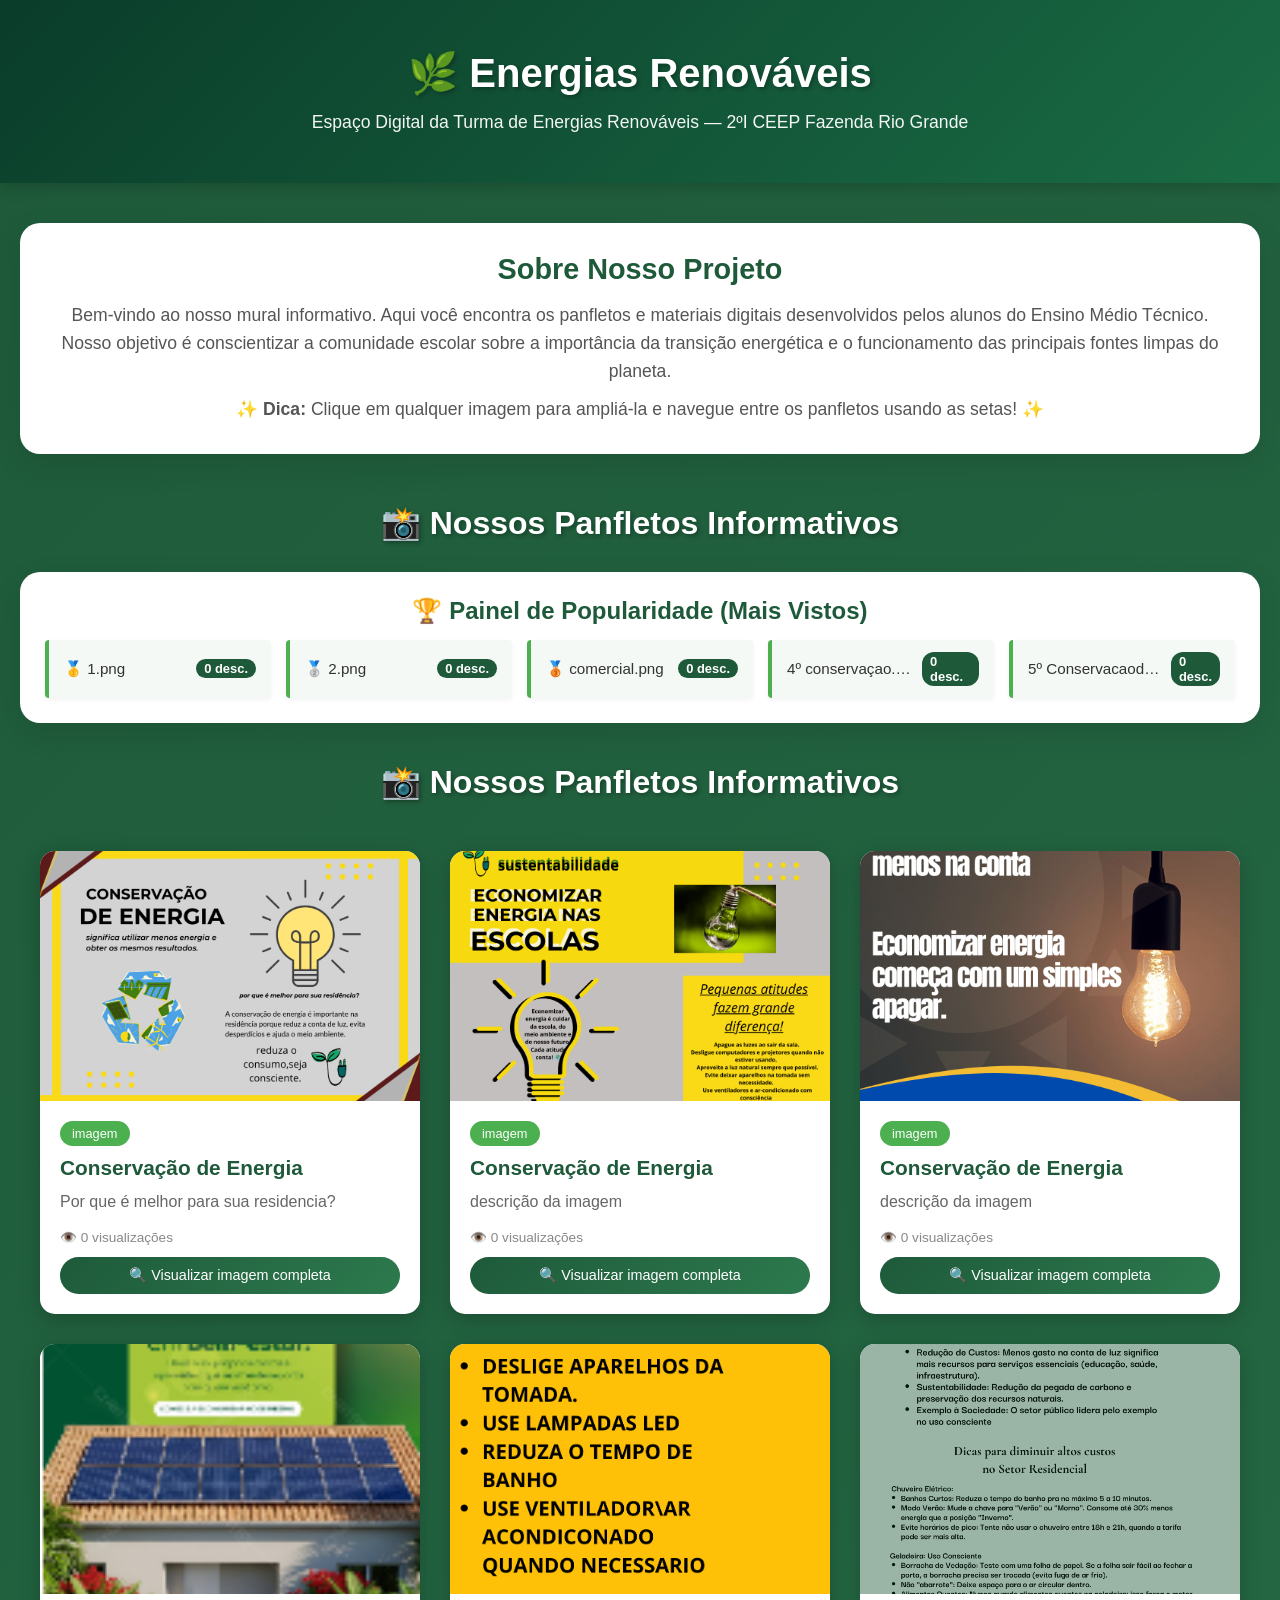
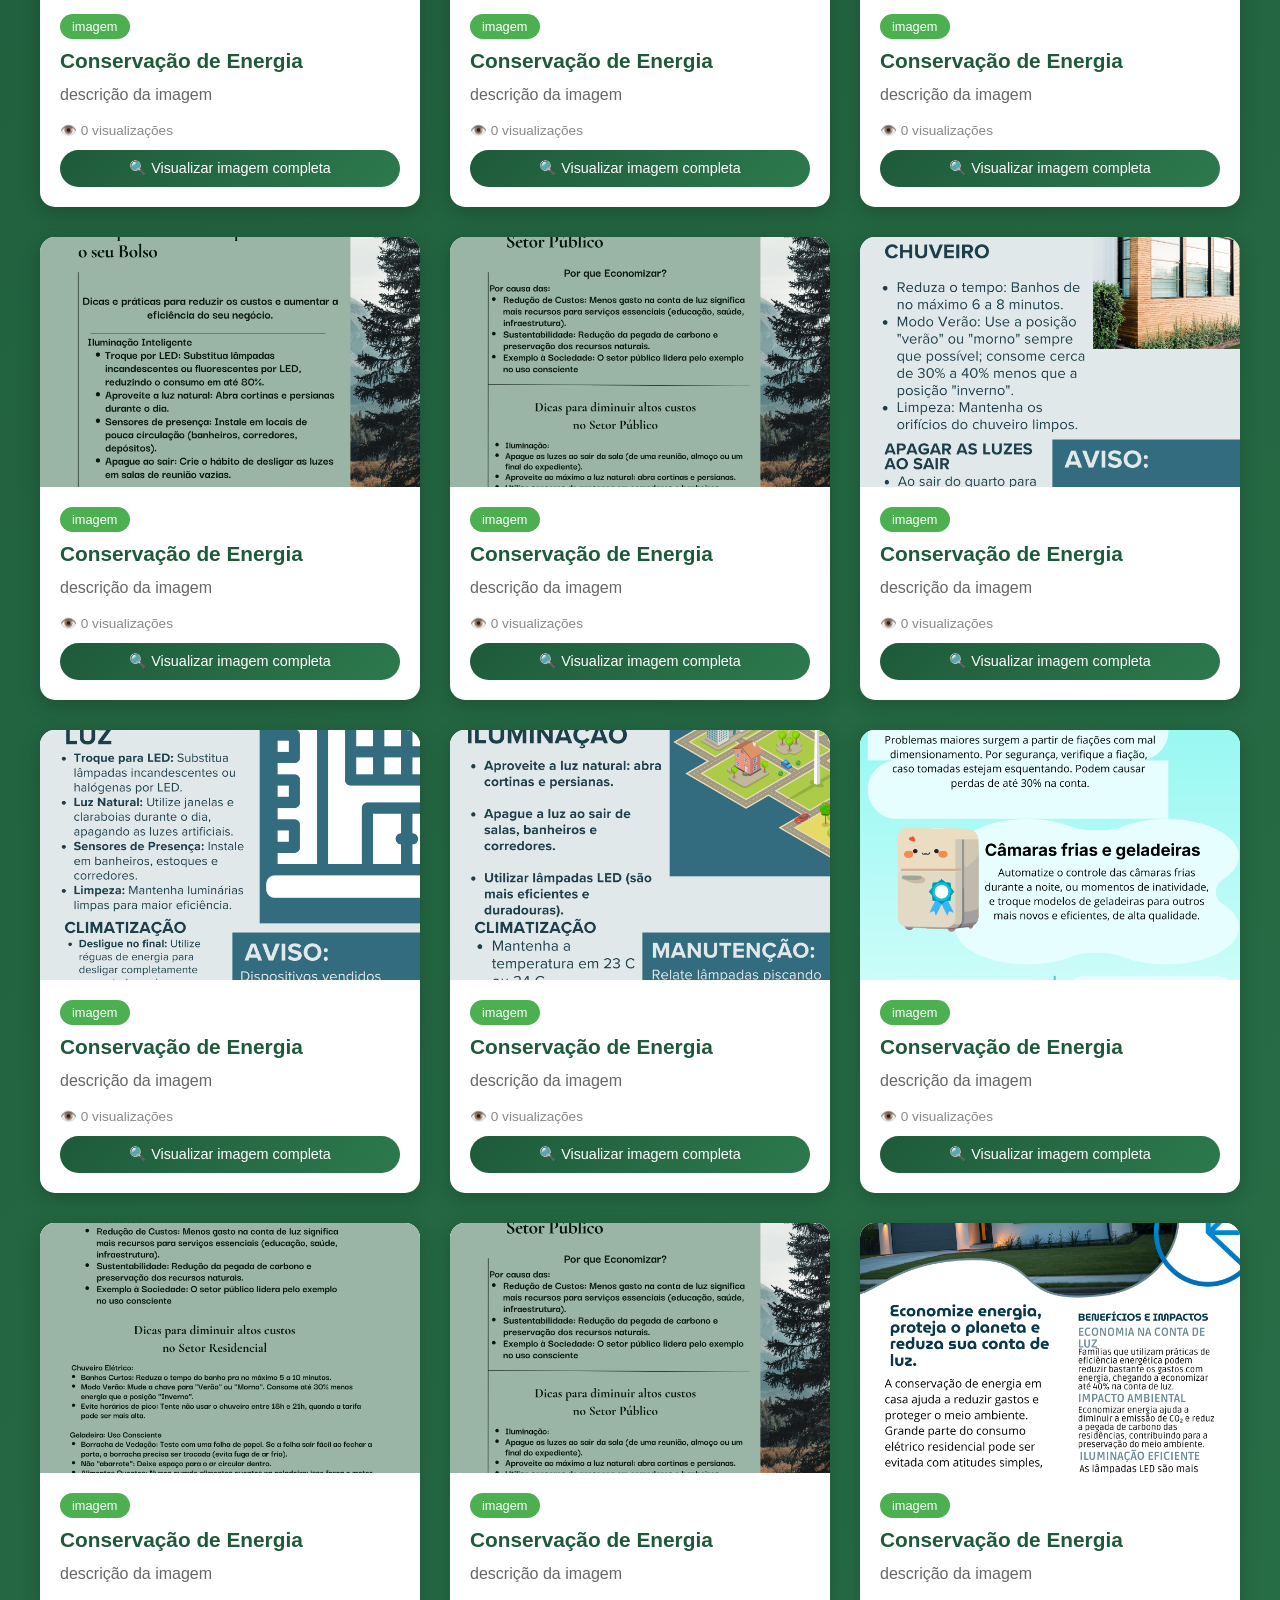
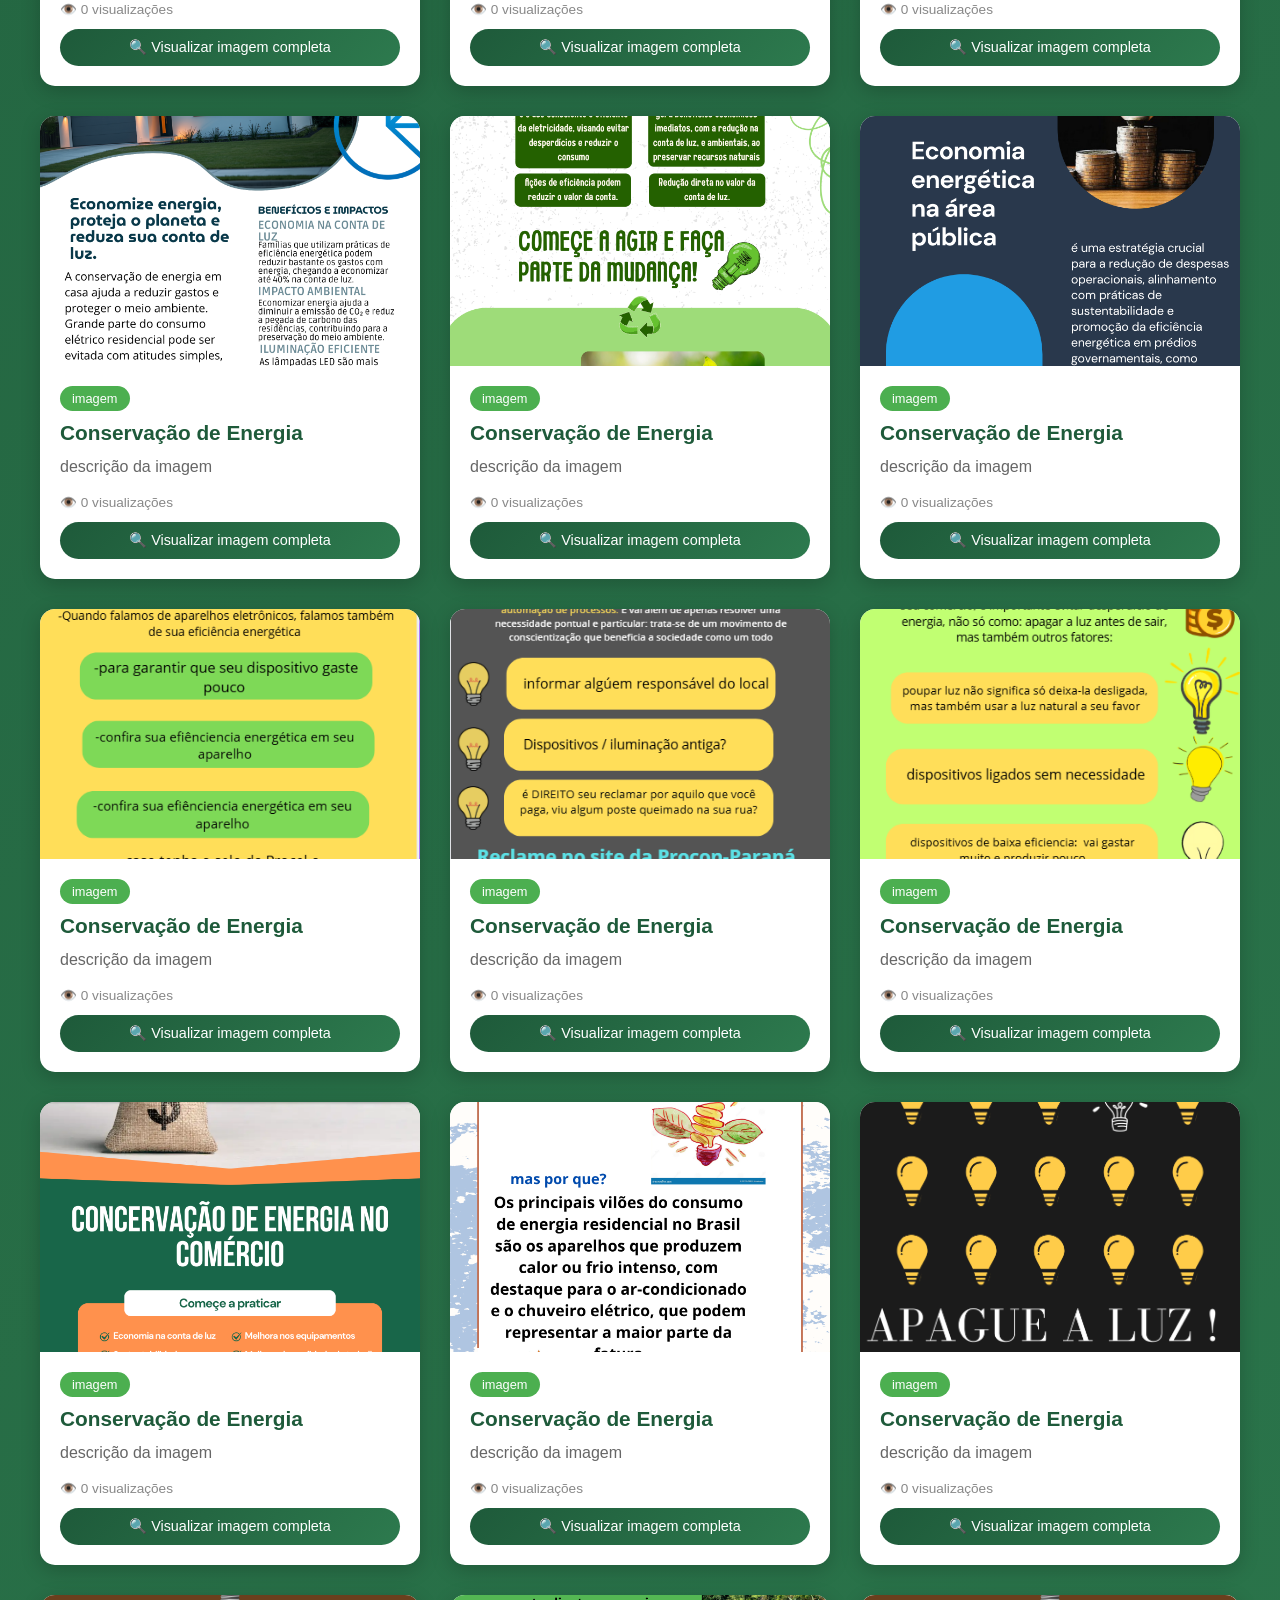
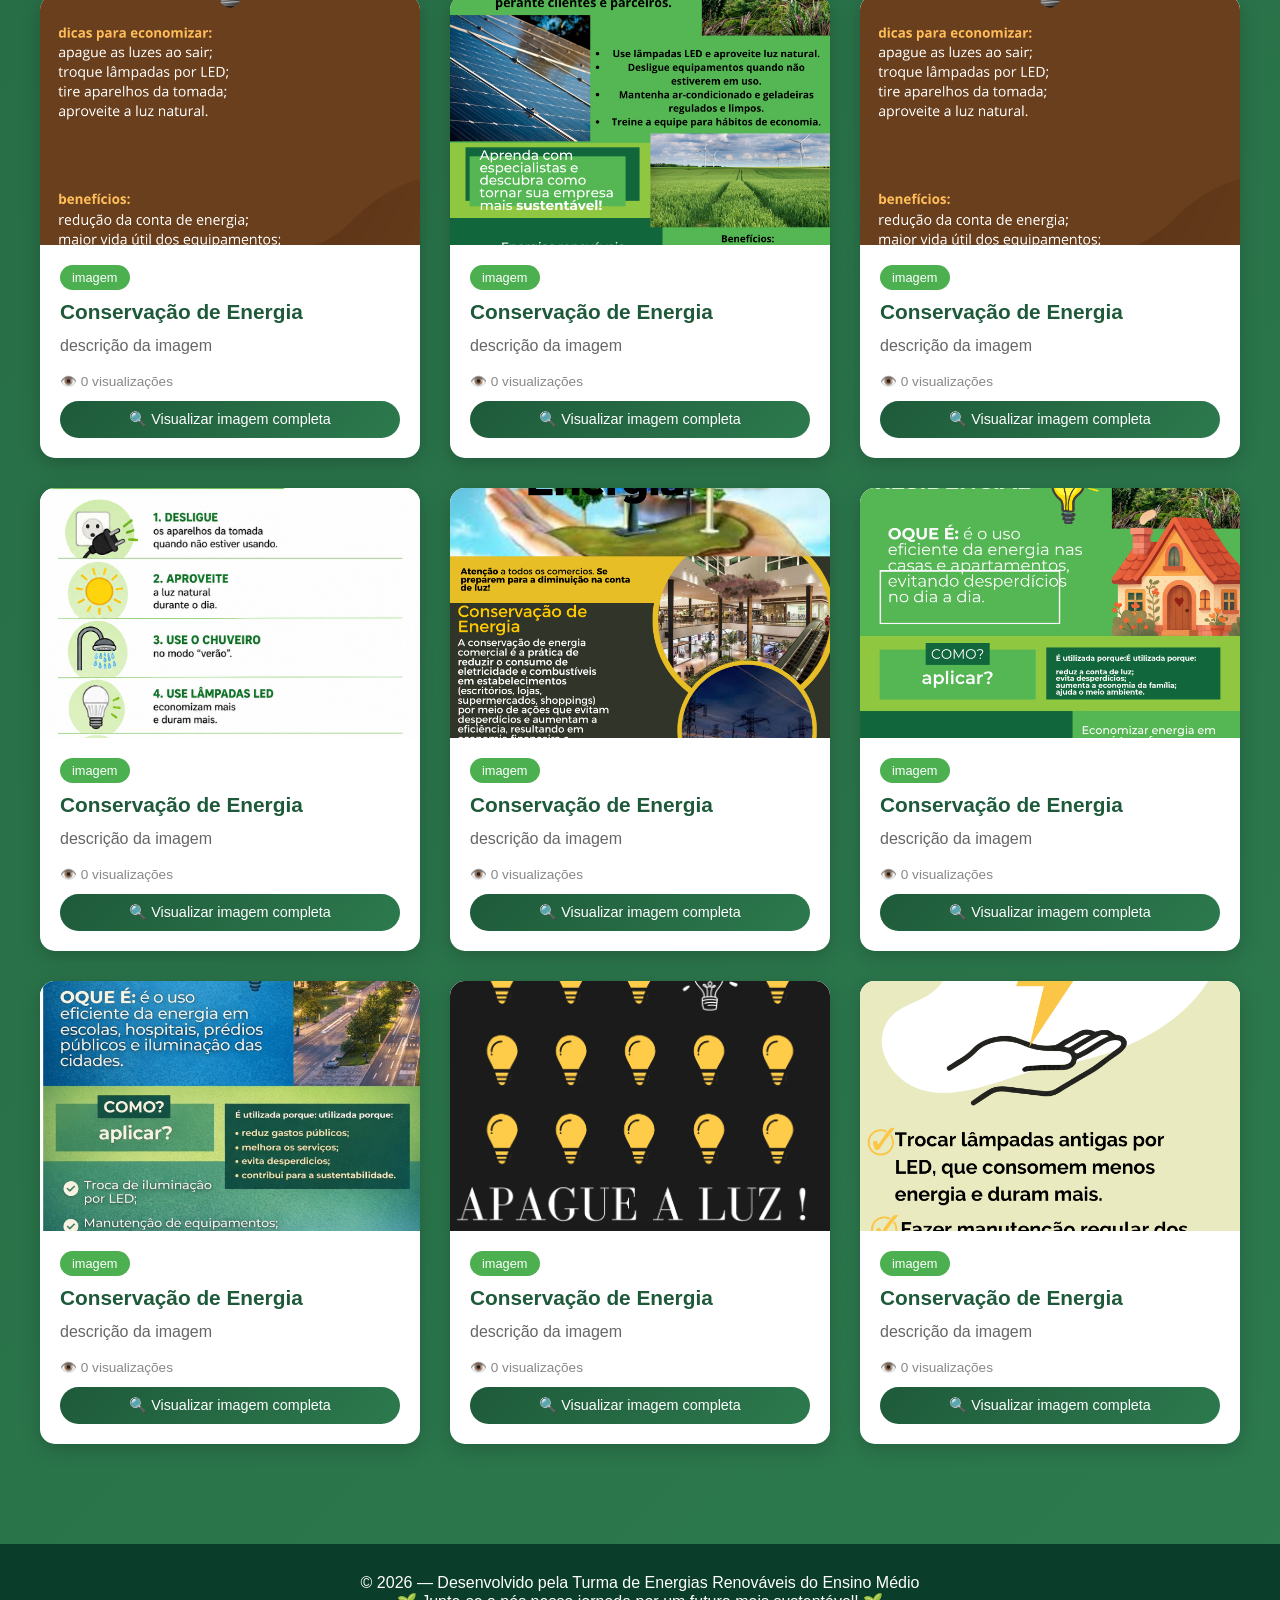
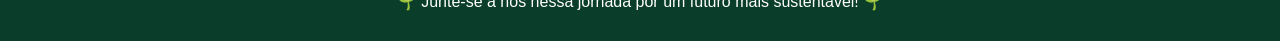
==== index.html @ 36c19fb2 "Update and rename site-gemini.html to index.html" ====
<!DOCTYPE html>
<html lang="pt-BR">
<head>
    <meta charset="UTF-8">
    <meta name="viewport" content="width=device-width, initial-scale=1.0">
    <title>Energias Renováveis - Galeria Interativa</title>
    <link rel="stylesheet" href="estilo.css">
</head>
<body>

    <!-- Cabeçalho do Site -->
    <header>
        <h1>🌿 Energias Renováveis</h1>
        <p>Espaço Digital da Turma de Energias Renováveis — 2ºI CEEP Fazenda Rio Grande</p>
    </header>

    <!-- Conteúdo Principal -->
    <main>
        
        <!-- Apresentação da Turma -->
        <section class="intro">
            <h2>Sobre Nosso Projeto</h2>
            <p>Bem-vindo ao nosso mural informativo. Aqui você encontra os panfletos e materiais digitais desenvolvidos pelos alunos do Ensino Médio Técnico. Nosso objetivo é conscientizar a comunidade escolar sobre a importância da transição energética e o funcionamento das principais fontes limpas do planeta.</p>
            <p style="margin-top: 10px;">✨ <strong>Dica:</strong> Clique em qualquer imagem para ampliá-la e navegue entre os panfletos usando as setas! ✨</p>
        </section>

        <!-- Seção Expositiva dos Panfletos -->
        <h2 class="section-title">📸 Nossos Panfletos Informativos</h2>
        
        <!-- Insira este bloco dentro do <main>, logo abaixo da section .intro -->
        <section class="ranking-section">
            <h2>🏆 Painel de Popularidade (Mais Vistos)</h2>
            <ul id="rankingList" class="ranking-list">
                <!-- Gerado dinamicamente via JS -->
            </ul>
        </section>
        
        <!-- Seção Expositiva dos Panfletos (Já existente abaixo) -->
        <h2 class="section-title">📸 Nossos Panfletos Informativos</h2>
        
                <div class="grid-panfletos" id="gallery">
                    <!-- As imagens serão inseridas via JavaScript -->
                </div>
    </main>

    <!-- Modal de ampliação -->
    <div id="modal" class="modal">
        <span class="close-btn">&times;</span>
        <button class="nav-btn prev-btn" id="prevBtn">❮</button>
        <button class="nav-btn next-btn" id="nextBtn">❯</button>
        <img class="modal-content" id="modalImage" alt="Imagem ampliada">
        <div class="image-counter" id="imageCounter"></div>
    </div>

    <!-- Rodapé -->
    <footer>
        <p>&copy; 2026 — Desenvolvido pela Turma de Energias Renováveis do Ensino Médio</p>
        <p>🌱 Junte-se a nós nessa jornada por um futuro mais sustentável! 🌱</p>
    </footer>

    <script src="script.js"></script>
</body>
</html>
---- estilo.css ----
* {
    margin: 0;
    padding: 0;
    box-sizing: border-box;
}

body {
    font-family: 'Segoe UI', Tahoma, Geneva, Verdana, sans-serif;
    background: linear-gradient(135deg, #1e5a3a 0%, #2d7a4e 100%);
    min-height: 100vh;
}

/* Cabeçalho */
header {
    background: linear-gradient(135deg, #0a3d2a 0%, #1a6b44 100%);
    color: white;
    text-align: center;
    padding: 50px 20px;
    box-shadow: 0 4px 15px rgba(0,0,0,0.2);
}

header h1 {
    font-size: 2.5em;
    margin-bottom: 15px;
    text-shadow: 2px 2px 4px rgba(0,0,0,0.3);
}

header p {
    font-size: 1.1em;
    opacity: 0.95;
}

/* Conteúdo Principal */
main {
    max-width: 1400px;
    margin: 0 auto;
    padding: 40px 20px;
}

/* Seção de Introdução */
.intro {
    background: white;
    border-radius: 20px;
    padding: 30px;
    margin-bottom: 50px;
    box-shadow: 0 10px 30px rgba(0,0,0,0.1);
    text-align: center;
}

.intro h2 {
    color: #1e5a3a;
    margin-bottom: 15px;
    font-size: 1.8em;
}

.intro p {
    color: #555;
    line-height: 1.6;
    font-size: 1.1em;
}

.section-title {
    text-align: center;
    color: white;
    font-size: 2em;
    margin-bottom: 30px;
    text-shadow: 2px 2px 4px rgba(0,0,0,0.3);
}

/* Grid de imagens estilo galeria */
.grid-panfletos {
    display: grid;
    grid-template-columns: repeat(auto-fill, minmax(320px, 1fr));
    gap: 30px;
    padding: 20px;
}

/* Card da imagem */
.card {
    background: white;
    border-radius: 15px;
    overflow: hidden;
    box-shadow: 0 5px 20px rgba(0,0,0,0.2);
    transition: transform 0.3s ease, box-shadow 0.3s ease;
    cursor: pointer;
}

.card:hover {
    transform: translateY(-8px);
    box-shadow: 0 15px 40px rgba(0,0,0,0.3);
}

.img-container {
    width: 100%;
    height: 250px;
    overflow: hidden;
    background-color: #f0f0f0;
    display: flex;
    align-items: center;
    justify-content: center;
}

.img-container img {
    width: 100%;
    height: 100%;
    object-fit: cover;
    transition: transform 0.3s ease;
}

.card:hover .img-container img {
    transform: scale(1.05);
}

.card-content {
    padding: 20px;
}

.card-tag {
    display: inline-block;
    background: #4caf50;
    color: white;
    padding: 5px 12px;
    border-radius: 20px;
    font-size: 0.8em;
    margin-bottom: 10px;
}

.card-content h3 {
    color: #1e5a3a;
    margin-bottom: 10px;
    font-size: 1.3em;
}

.card-content p {
    color: #666;
    line-height: 1.5;
    margin-bottom: 15px;
}

/* Botão de visualizar */
.btn-view {
    display: inline-block;
    background: linear-gradient(135deg, #1e5a3a 0%, #2d7a4e 100%);
    color: white;
    text-decoration: none;
    padding: 10px 20px;
    border-radius: 25px;
    font-size: 0.9em;
    transition: all 0.3s ease;
    border: none;
    cursor: pointer;
    width: 100%;
    text-align: center;
}

.btn-view:hover {
    background: linear-gradient(135deg, #2d7a4e 0%, #1e5a3a 100%);
    transform: translateY(-2px);
    box-shadow: 0 5px 15px rgba(0,0,0,0.2);
}

/* Modal de ampliação */
.modal {
    display: none;
    position: fixed;
    z-index: 1000;
    top: 0;
    left: 0;
    width: 100%;
    height: 100%;
    background-color: rgba(0, 0, 0, 0.95);
    cursor: pointer;
}

.modal.active {
    display: flex;
    justify-content: center;
    align-items: center;
    animation: fadeIn 0.3s ease;
}

.modal-content {
    max-width: 90%;
    max-height: 90%;
    object-fit: contain;
    animation: zoomIn 0.3s ease;
    border-radius: 10px;
    box-shadow: 0 0 50px rgba(0,0,0,0.5);
}

.close-btn {
    position: absolute;
    top: 20px;
    right: 40px;
    color: white;
    font-size: 50px;
    font-weight: bold;
    cursor: pointer;
    transition: color 0.3s ease;
    z-index: 1001;
}

.close-btn:hover {
    color: #4caf50;
}

/* Botões de navegação */
.nav-btn {
    position: absolute;
    top: 50%;
    transform: translateY(-50%);
    background: rgba(255, 255, 255, 0.2);
    color: white;
    padding: 20px;
    cursor: pointer;
    border: none;
    font-size: 30px;
    transition: all 0.3s ease;
    border-radius: 50%;
    width: 60px;
    height: 60px;
    display: flex;
    align-items: center;
    justify-content: center;
    backdrop-filter: blur(5px);
}

.nav-btn:hover {
    background: rgba(76, 175, 80, 0.6);
    transform: translateY(-50%) scale(1.1);
}

.prev-btn {
    left: 20px;
}

.next-btn {
    right: 20px;
}

/* Contador de imagens */
.image-counter {
    position: absolute;
    bottom: 30px;
    left: 50%;
    transform: translateX(-50%);
    background: rgba(0, 0, 0, 0.7);
    color: white;
    padding: 8px 20px;
    border-radius: 30px;
    font-size: 14px;
    font-weight: bold;
    z-index: 1001;
    backdrop-filter: blur(5px);
}

/* Rodapé */
footer {
    background: #0a3d2a;
    color: white;
    text-align: center;
    padding: 30px;
    margin-top: 40px;
}

/* Animações */
@keyframes fadeIn {
    from { opacity: 0; }
    to { opacity: 1; }
}

@keyframes zoomIn {
    from { transform: scale(0.8); opacity: 0; }
    to { transform: scale(1); opacity: 1; }
}

/* Responsividade */
@media (max-width: 768px) {
    header h1 {
        font-size: 1.8em;
    }
    
    .grid-panfletos {
        grid-template-columns: repeat(auto-fill, minmax(280px, 1fr));
        gap: 20px;
        padding: 10px;
    }
    
    .close-btn {
        top: 10px;
        right: 20px;
        font-size: 35px;
    }
    
    .nav-btn {
        width: 45px;
        height: 45px;
        font-size: 20px;
        padding: 10px;
    }
    
    .prev-btn {
        left: 10px;
    }
    
    .next-btn {
        right: 10px;
    }
    
    .image-counter {
        bottom: 15px;
        font-size: 12px;
        padding: 5px 12px;
    }
}

/* Scrollbar personalizada */
::-webkit-scrollbar {
    width: 10px;
}

::-webkit-scrollbar-track {
    background: #1e5a3a;
}

::-webkit-scrollbar-thumb {
    background: #4caf50;
    border-radius: 10px;
}

::-webkit-scrollbar-thumb:hover {
    background: #45a049;
}

/* Pequeno contador abaixo do card descritivo */
.click-count {
    display: block;
    color: #888;
    font-size: 0.85em;
    margin-bottom: 12px;
    font-weight: 500;
}

/* Container do Ranking */
.ranking-section {
    background: white;
    border-radius: 20px;
    padding: 25px;
    margin-bottom: 40px;
    box-shadow: 0 10px 30px rgba(0,0,0,0.1);
}

.ranking-section h2 {
    color: #1e5a3a;
    font-size: 1.5em;
    margin-bottom: 15px;
    text-align: center;
}

/* Lista do Ranking */
.ranking-list {
    list-style: none;
    display: grid;
    grid-template-columns: repeat(auto-fit, minmax(200px, 1fr));
    gap: 15px;
    padding: 0;
}

.ranking-list li {
    background: #f4f9f5;
    border-left: 4px solid #4caf50;
    padding: 12px 15px;
    border-radius: 4px;
    display: flex;
    justify-content: space-between;
    align-items: center;
    font-size: 0.95em;
    color: #333;
    box-shadow: 0 2px 5px rgba(0,0,0,0.05);
}

.ranking-list li span {
    white-space: nowrap;
    overflow: hidden;
    text-overflow: ellipsis;
    margin-right: 10px;
}

.ranking-list li strong {
    background: #1e5a3a;
    color: white;
    padding: 2px 8px;
    border-radius: 12px;
    font-size: 0.85em;
}
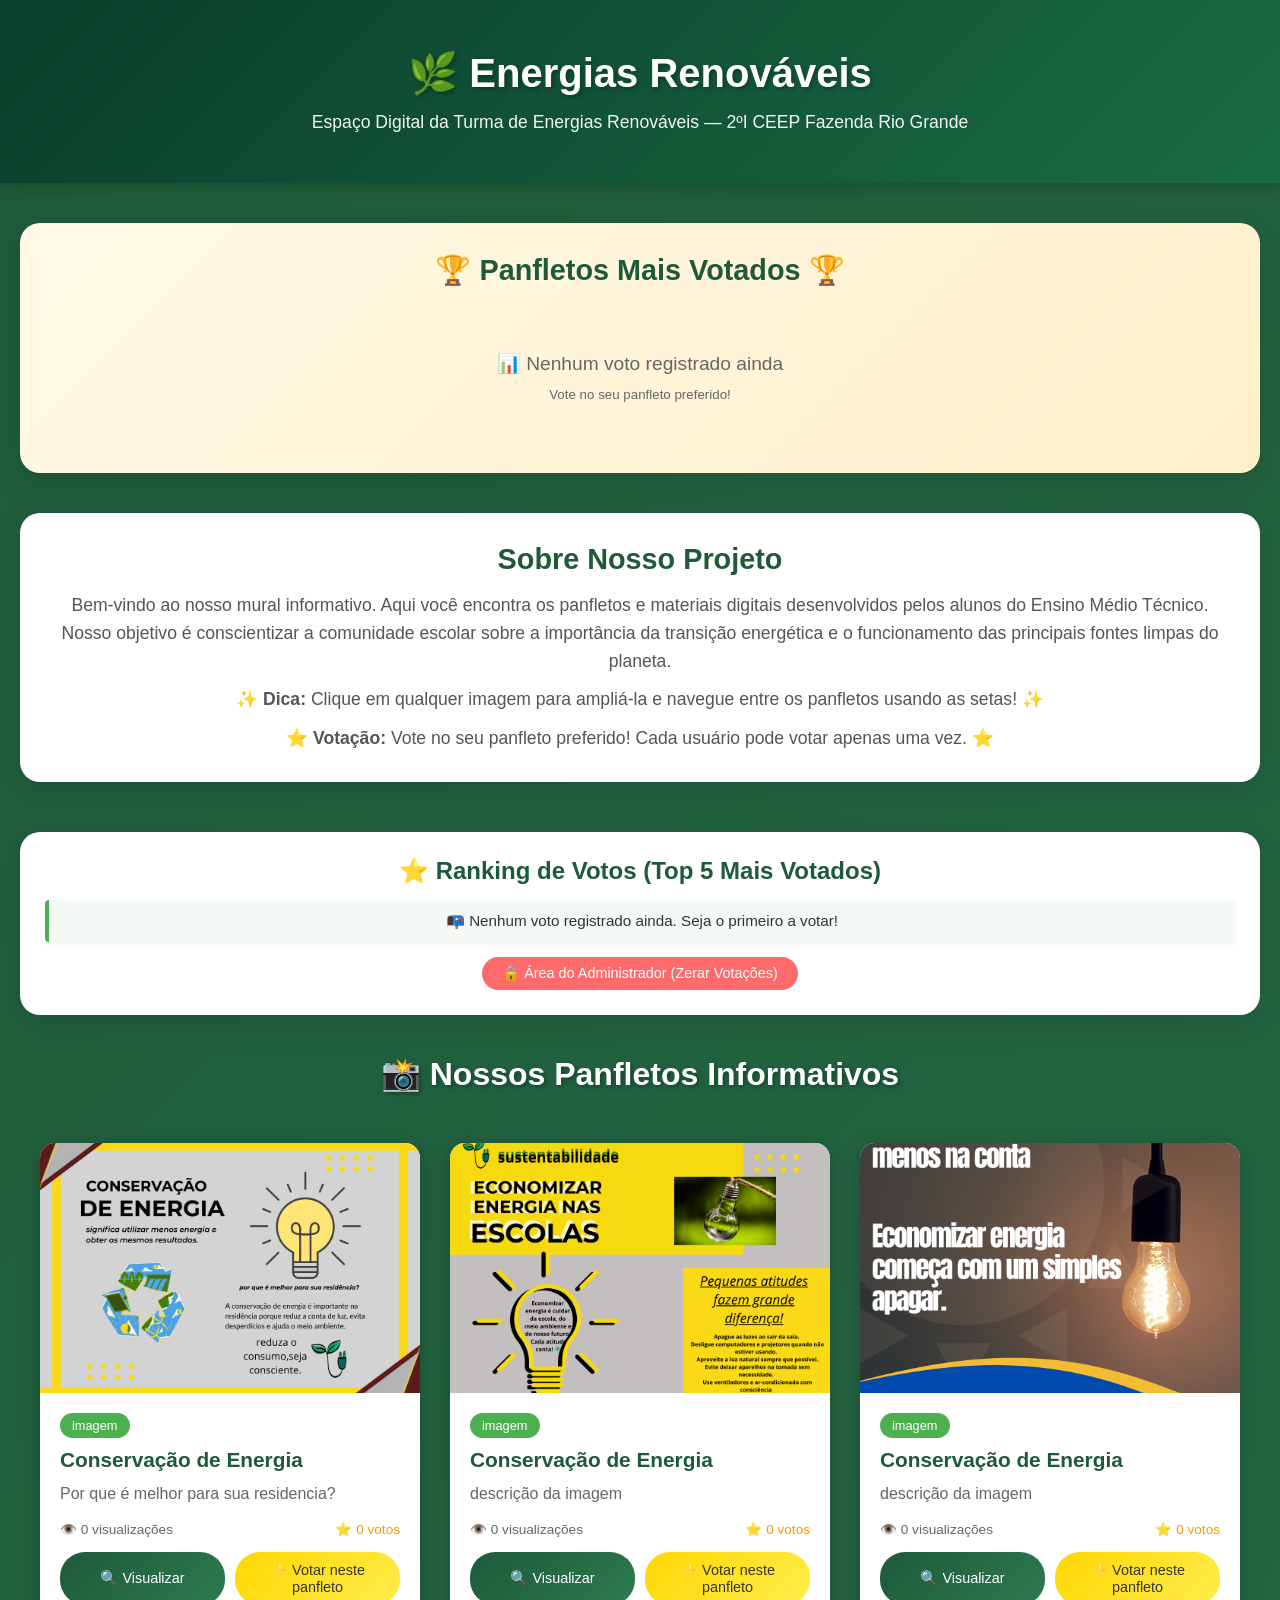
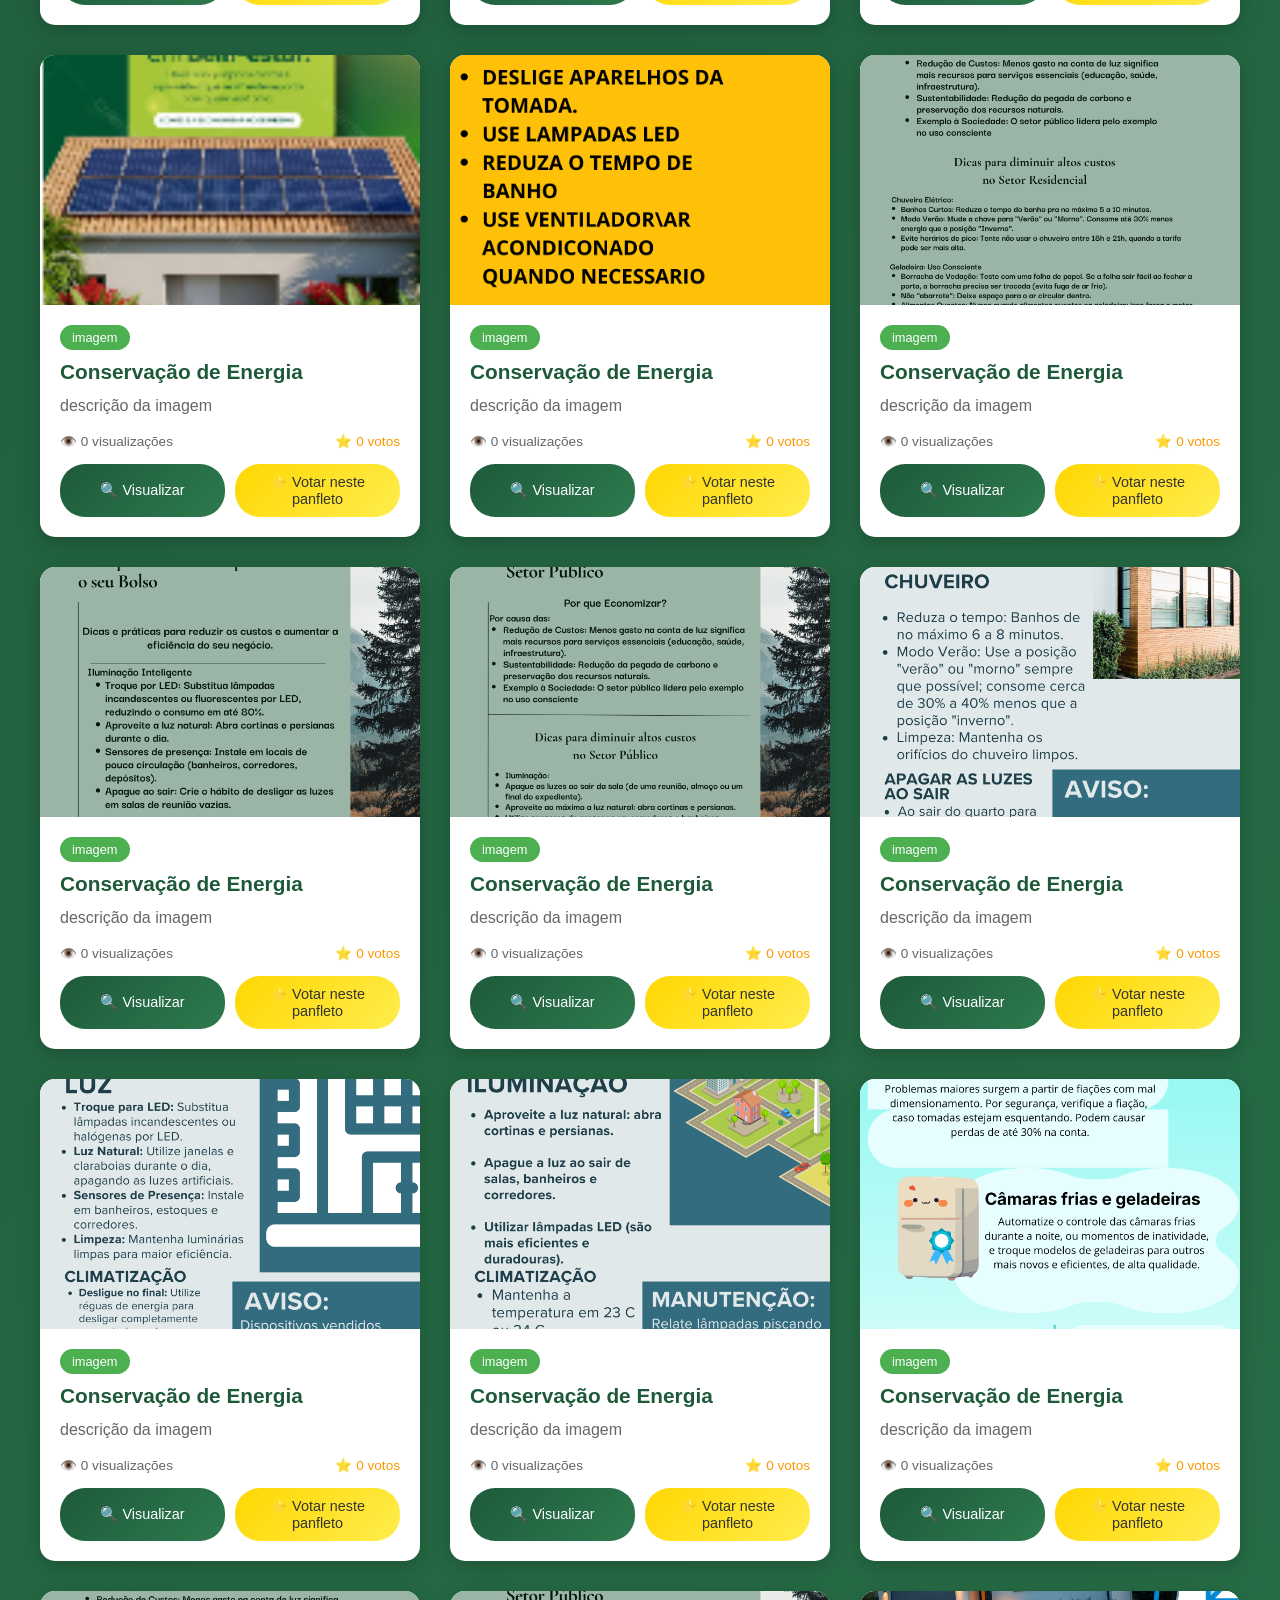
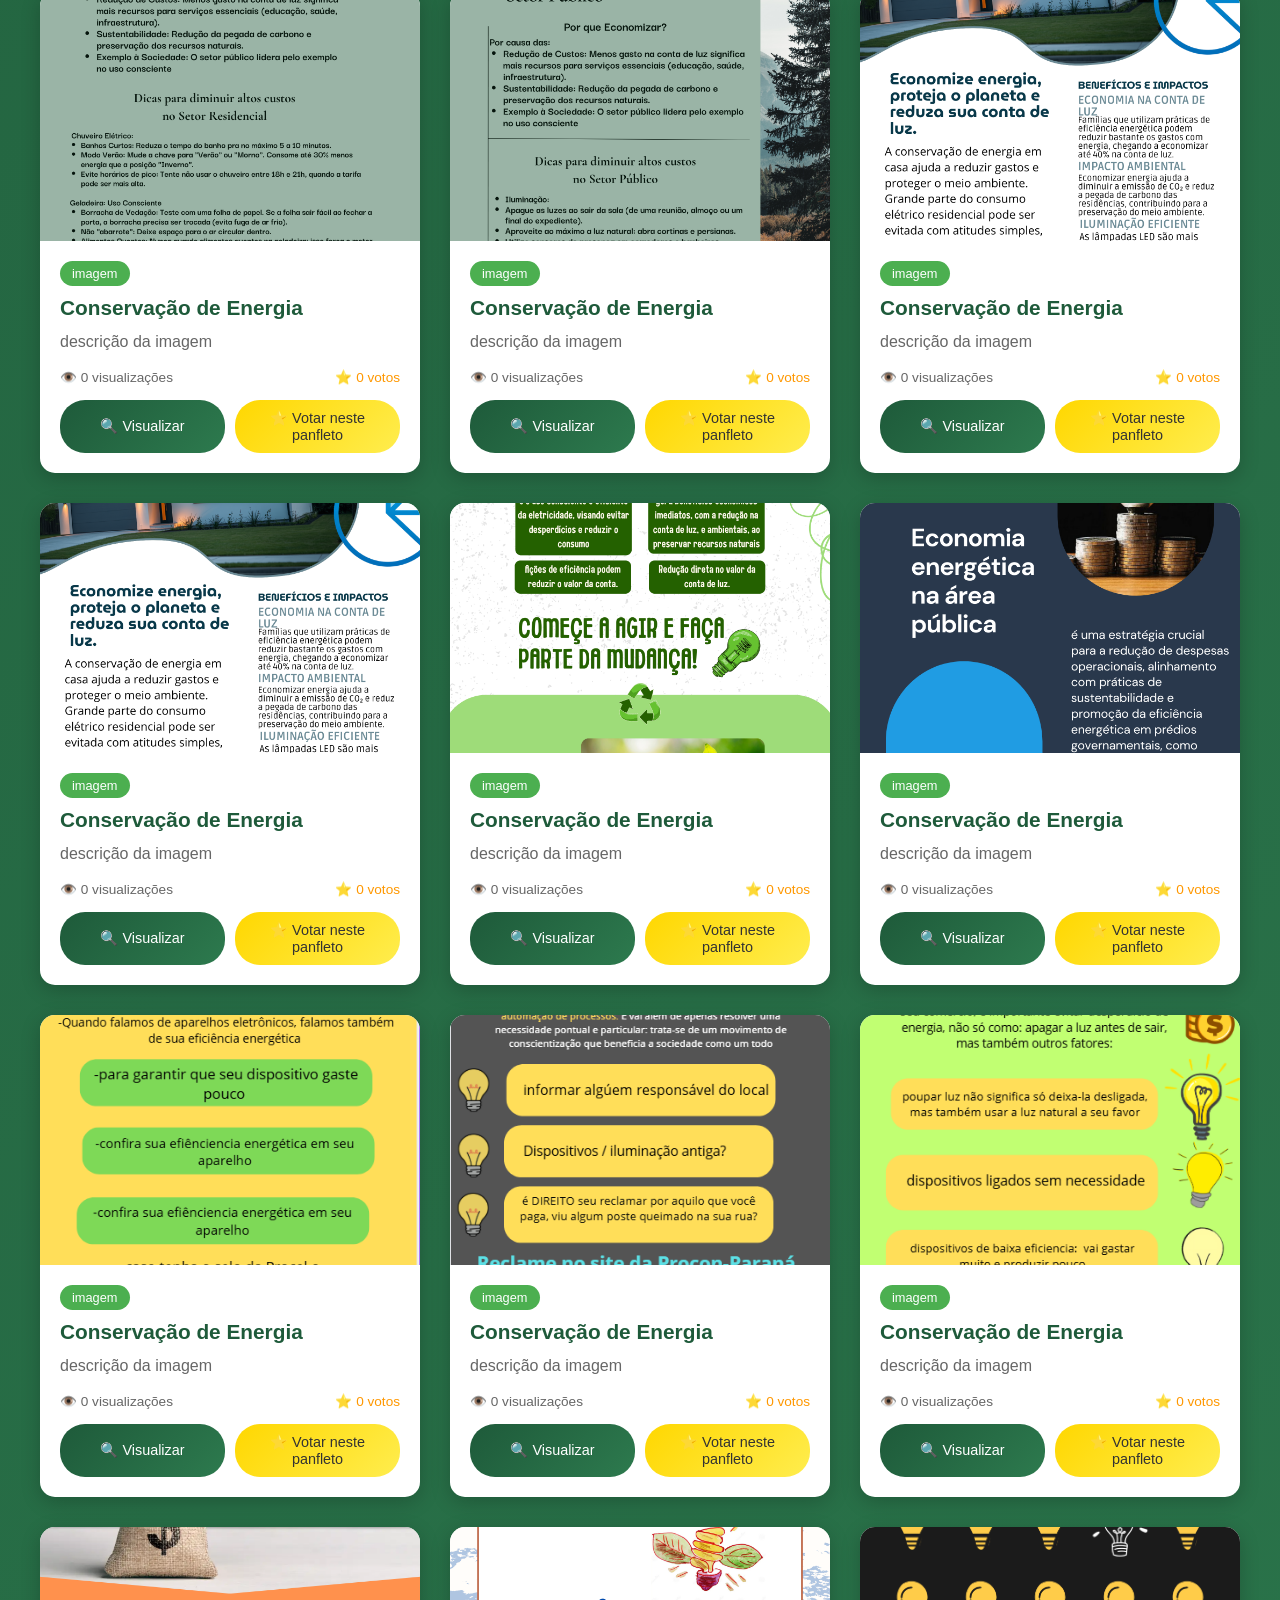
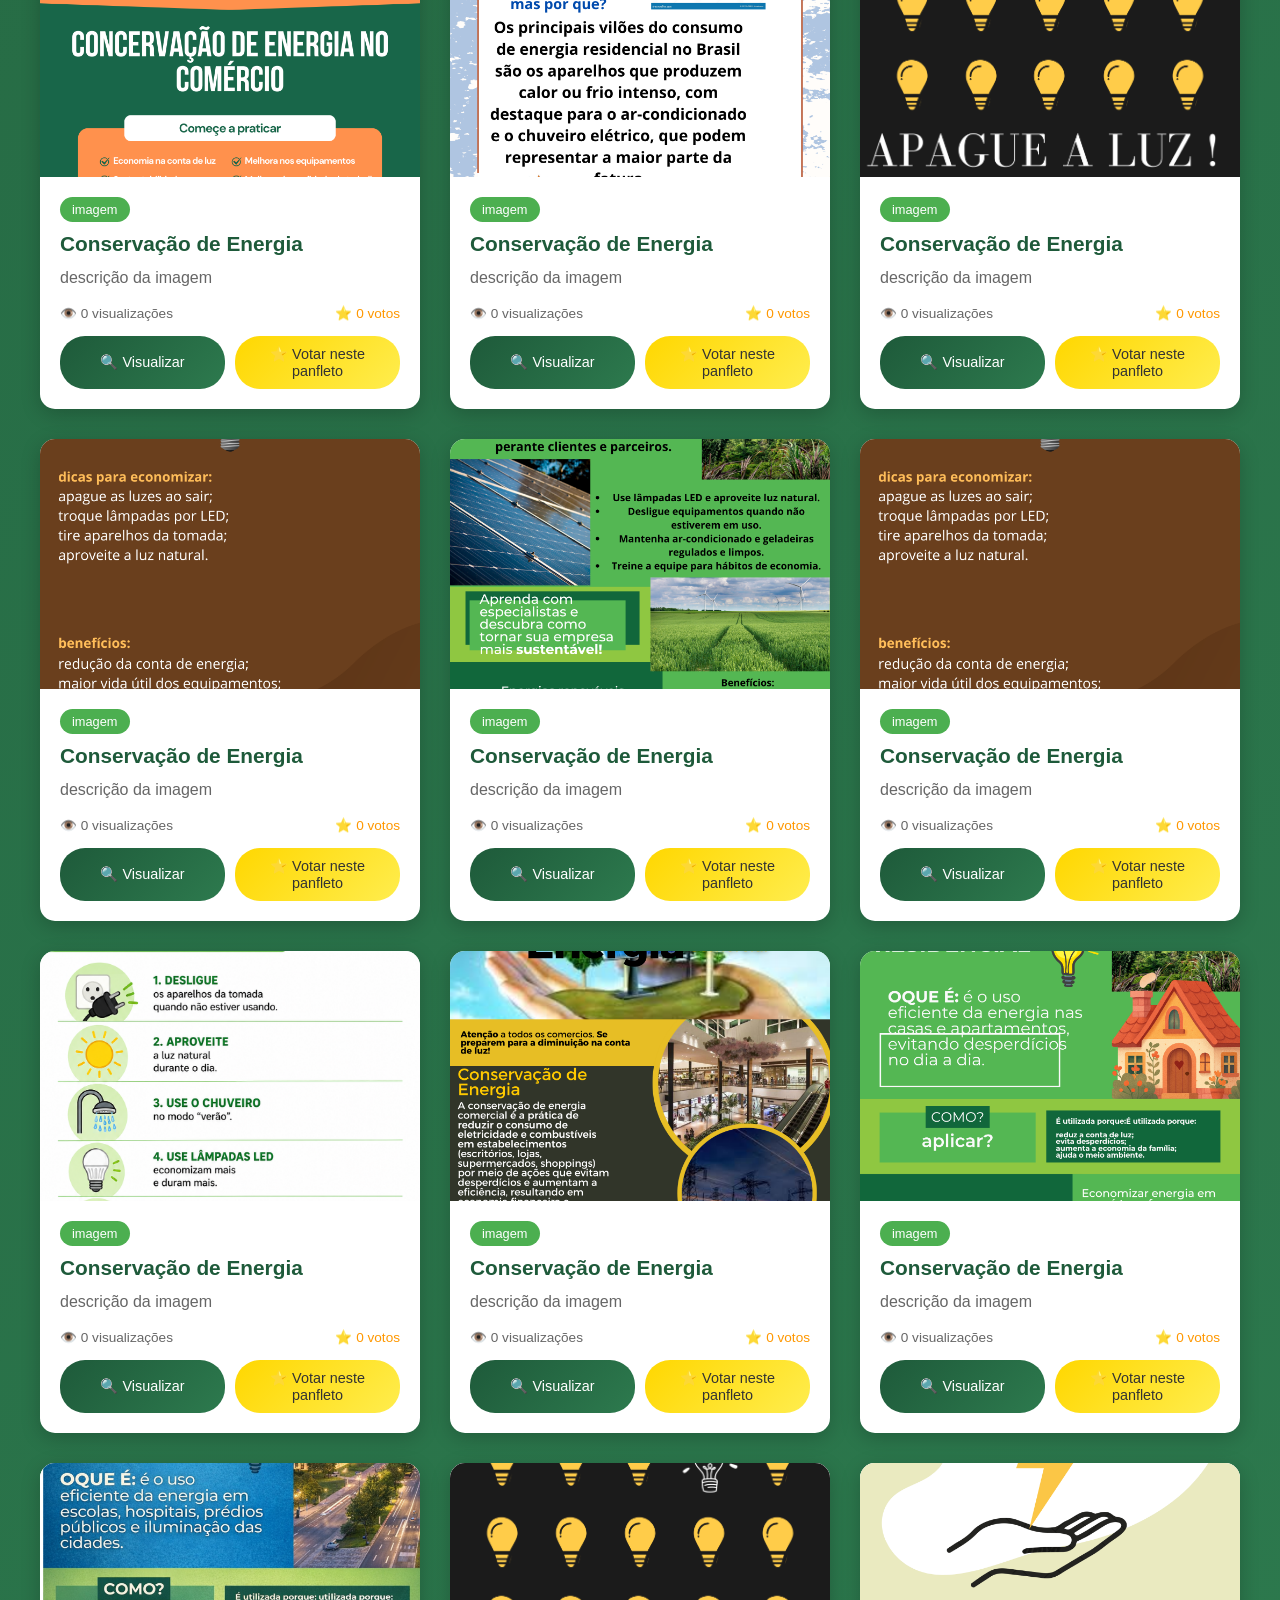
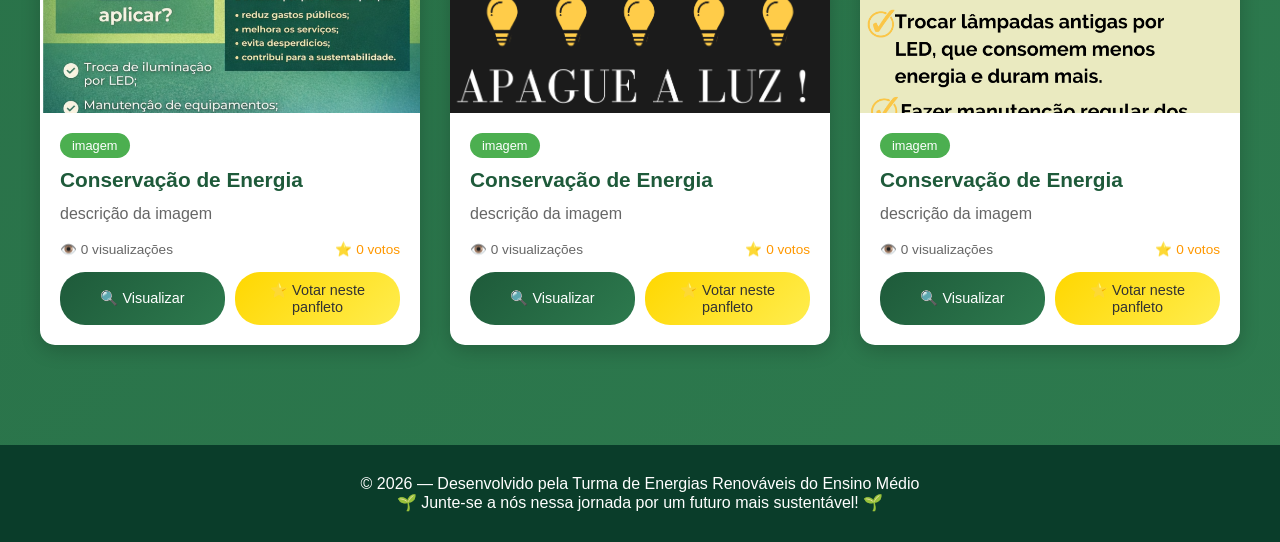
==== commit 08da586d: "Update index.html" ====
--- a/index.html
+++ b/index.html
@@ -3,7 +3,7 @@
 <head>
     <meta charset="UTF-8">
     <meta name="viewport" content="width=device-width, initial-scale=1.0">
-    <title>Energias Renováveis - Galeria Interativa</title>
+    <title>Energias Renováveis - Galeria Interativa com Votação</title>
     <link rel="stylesheet" href="estilo.css">
 </head>
 <body>
@@ -17,30 +17,40 @@
     <!-- Conteúdo Principal -->
     <main>
         
+        <!-- TOP 3 VOTADOS - DESTAQUE NO TOPO -->
+        <section class="top-votados">
+            <h2>🏆 Panfletos Mais Votados 🏆</h2>
+            <div id="topVotados" class="top-votados-container">
+                <!-- Gerado via JavaScript -->
+            </div>
+        </section>
+
         <!-- Apresentação da Turma -->
         <section class="intro">
             <h2>Sobre Nosso Projeto</h2>
             <p>Bem-vindo ao nosso mural informativo. Aqui você encontra os panfletos e materiais digitais desenvolvidos pelos alunos do Ensino Médio Técnico. Nosso objetivo é conscientizar a comunidade escolar sobre a importância da transição energética e o funcionamento das principais fontes limpas do planeta.</p>
             <p style="margin-top: 10px;">✨ <strong>Dica:</strong> Clique em qualquer imagem para ampliá-la e navegue entre os panfletos usando as setas! ✨</p>
+            <p style="margin-top: 10px;">⭐ <strong>Votação:</strong> Vote no seu panfleto preferido! Cada usuário pode votar apenas uma vez. ⭐</p>
+        </section>
+
+        <!-- Seção de Ranking de Votos -->
+        <section class="ranking-section">
+            <h2>⭐ Ranking de Votos (Top 5 Mais Votados)</h2>
+            <ul id="rankingVotos" class="ranking-list">
+                <!-- Gerado dinamicamente via JS -->
+            </ul>
+            <!-- Botão Admin (opcional) -->
+            <button id="adminResetBtn" class="admin-btn" style="display: block; margin: 15px auto 0; padding: 8px 20px; background: #ff6b6b; color: white; border: none; border-radius: 25px; cursor: pointer; font-size: 0.9em;">
+                🔒 Área do Administrador (Zerar Votações)
+            </button>
         </section>
 
         <!-- Seção Expositiva dos Panfletos -->
         <h2 class="section-title">📸 Nossos Panfletos Informativos</h2>
         
-        <!-- Insira este bloco dentro do <main>, logo abaixo da section .intro -->
-        <section class="ranking-section">
-            <h2>🏆 Painel de Popularidade (Mais Vistos)</h2>
-            <ul id="rankingList" class="ranking-list">
-                <!-- Gerado dinamicamente via JS -->
-            </ul>
-        </section>
-        
-        <!-- Seção Expositiva dos Panfletos (Já existente abaixo) -->
-        <h2 class="section-title">📸 Nossos Panfletos Informativos</h2>
-        
-                <div class="grid-panfletos" id="gallery">
-                    <!-- As imagens serão inseridas via JavaScript -->
-                </div>
+        <div class="grid-panfletos" id="gallery">
+            <!-- As imagens serão inseridas via JavaScript -->
+        </div>
     </main>
 
     <!-- Modal de ampliação -->
--- a/estilo.css
+++ b/estilo.css
@@ -392,4 +392,206 @@
     padding: 2px 8px;
     border-radius: 12px;
     font-size: 0.85em;
-}+}
+/* ========== ESTILOS DO SISTEMA DE VOTAÇÃO ========== */
+
+/* Top 3 Votados */
+.top-votados {
+    background: linear-gradient(135deg, #fff9e6 0%, #fff0cc 100%);
+    border-radius: 20px;
+    padding: 30px;
+    margin-bottom: 40px;
+    box-shadow: 0 10px 30px rgba(0,0,0,0.1);
+    text-align: center;
+}
+
+.top-votados h2 {
+    color: #1e5a3a;
+    font-size: 1.8em;
+    margin-bottom: 25px;
+}
+
+.top-podium {
+    display: flex;
+    justify-content: center;
+    align-items: flex-end;
+    gap: 30px;
+    flex-wrap: wrap;
+    margin-bottom: 20px;
+}
+
+.podium-item {
+    flex: 1;
+    min-width: 180px;
+    background: white;
+    border-radius: 15px;
+    padding: 20px;
+    text-align: center;
+    box-shadow: 0 5px 20px rgba(0,0,0,0.1);
+    transition: transform 0.3s ease;
+}
+
+.podium-item:hover {
+    transform: translateY(-5px);
+}
+
+.podium-item.first {
+    background: linear-gradient(135deg, #fff5cc 0%, #ffed99 100%);
+    transform: scale(1.05);
+}
+
+.podium-item.second {
+    background: linear-gradient(135deg, #f5f5f5 0%, #e0e0e0 100%);
+}
+
+.podium-item.third {
+    background: linear-gradient(135deg, #ffe8cc 0%, #ffd4aa 100%);
+}
+
+.podium-icon {
+    font-size: 3em;
+    margin-bottom: 10px;
+}
+
+.podium-name {
+    font-weight: bold;
+    font-size: 1em;
+    color: #333;
+    margin-bottom: 10px;
+    word-break: break-word;
+}
+
+.podium-votes {
+    font-size: 1.2em;
+    color: #1e5a3a;
+    margin-bottom: 10px;
+}
+
+.podium-bar {
+    height: 8px;
+    border-radius: 10px;
+    margin: 10px 0;
+    transition: width 0.5s ease;
+}
+
+.podium-percent {
+    font-size: 0.9em;
+    color: #666;
+    font-weight: bold;
+}
+
+.voting-info {
+    margin-top: 20px;
+    padding: 10px;
+    background: rgba(30, 90, 58, 0.1);
+    border-radius: 10px;
+}
+
+.voting-info p {
+    color: #1e5a3a;
+    font-size: 0.9em;
+    margin: 0;
+}
+
+.no-votes {
+    text-align: center;
+    padding: 40px;
+    color: #666;
+}
+
+.no-votes p {
+    font-size: 1.2em;
+    margin-bottom: 10px;
+}
+
+/* Botões dos cards */
+.card-buttons {
+    display: flex;
+    gap: 10px;
+    margin-top: 15px;
+}
+
+.btn-view, .btn-vote {
+    flex: 1;
+    display: inline-block;
+    padding: 10px 15px;
+    border-radius: 25px;
+    font-size: 0.9em;
+    transition: all 0.3s ease;
+    border: none;
+    cursor: pointer;
+    text-align: center;
+}
+
+.btn-view {
+    background: linear-gradient(135deg, #1e5a3a 0%, #2d7a4e 100%);
+    color: white;
+}
+
+.btn-view:hover {
+    background: linear-gradient(135deg, #2d7a4e 0%, #1e5a3a 100%);
+    transform: translateY(-2px);
+    box-shadow: 0 5px 15px rgba(0,0,0,0.2);
+}
+
+.btn-vote {
+    background: linear-gradient(135deg, #ffd700 0%, #ffed4e 100%);
+    color: #333;
+}
+
+.btn-vote:hover {
+    background: linear-gradient(135deg, #ffed4e 0%, #ffd700 100%);
+    transform: translateY(-2px);
+    box-shadow: 0 5px 15px rgba(0,0,0,0.2);
+}
+
+/* Stats no card */
+.stats {
+    display: flex;
+    justify-content: space-between;
+    margin-top: 10px;
+    margin-bottom: 15px;
+}
+
+.view-count, .vote-count {
+    display: inline-block;
+    color: #666;
+    font-size: 0.85em;
+    font-weight: 500;
+}
+
+.vote-count {
+    color: #ff9800;
+}
+
+/* Botão Admin */
+.admin-btn {
+    transition: all 0.3s ease;
+}
+
+.admin-btn:hover {
+    background: #ff5252 !important;
+    transform: translateY(-2px);
+    box-shadow: 0 5px 15px rgba(0,0,0,0.2);
+}
+
+/* Responsividade */
+@media (max-width: 768px) {
+    .top-podium {
+        flex-direction: column;
+        align-items: center;
+    }
+    
+    .podium-item {
+        width: 100%;
+        max-width: 300px;
+    }
+    
+    .podium-item.first {
+        transform: scale(1);
+    }
+    
+    .card-buttons {
+        flex-direction: column;
+    }
+}
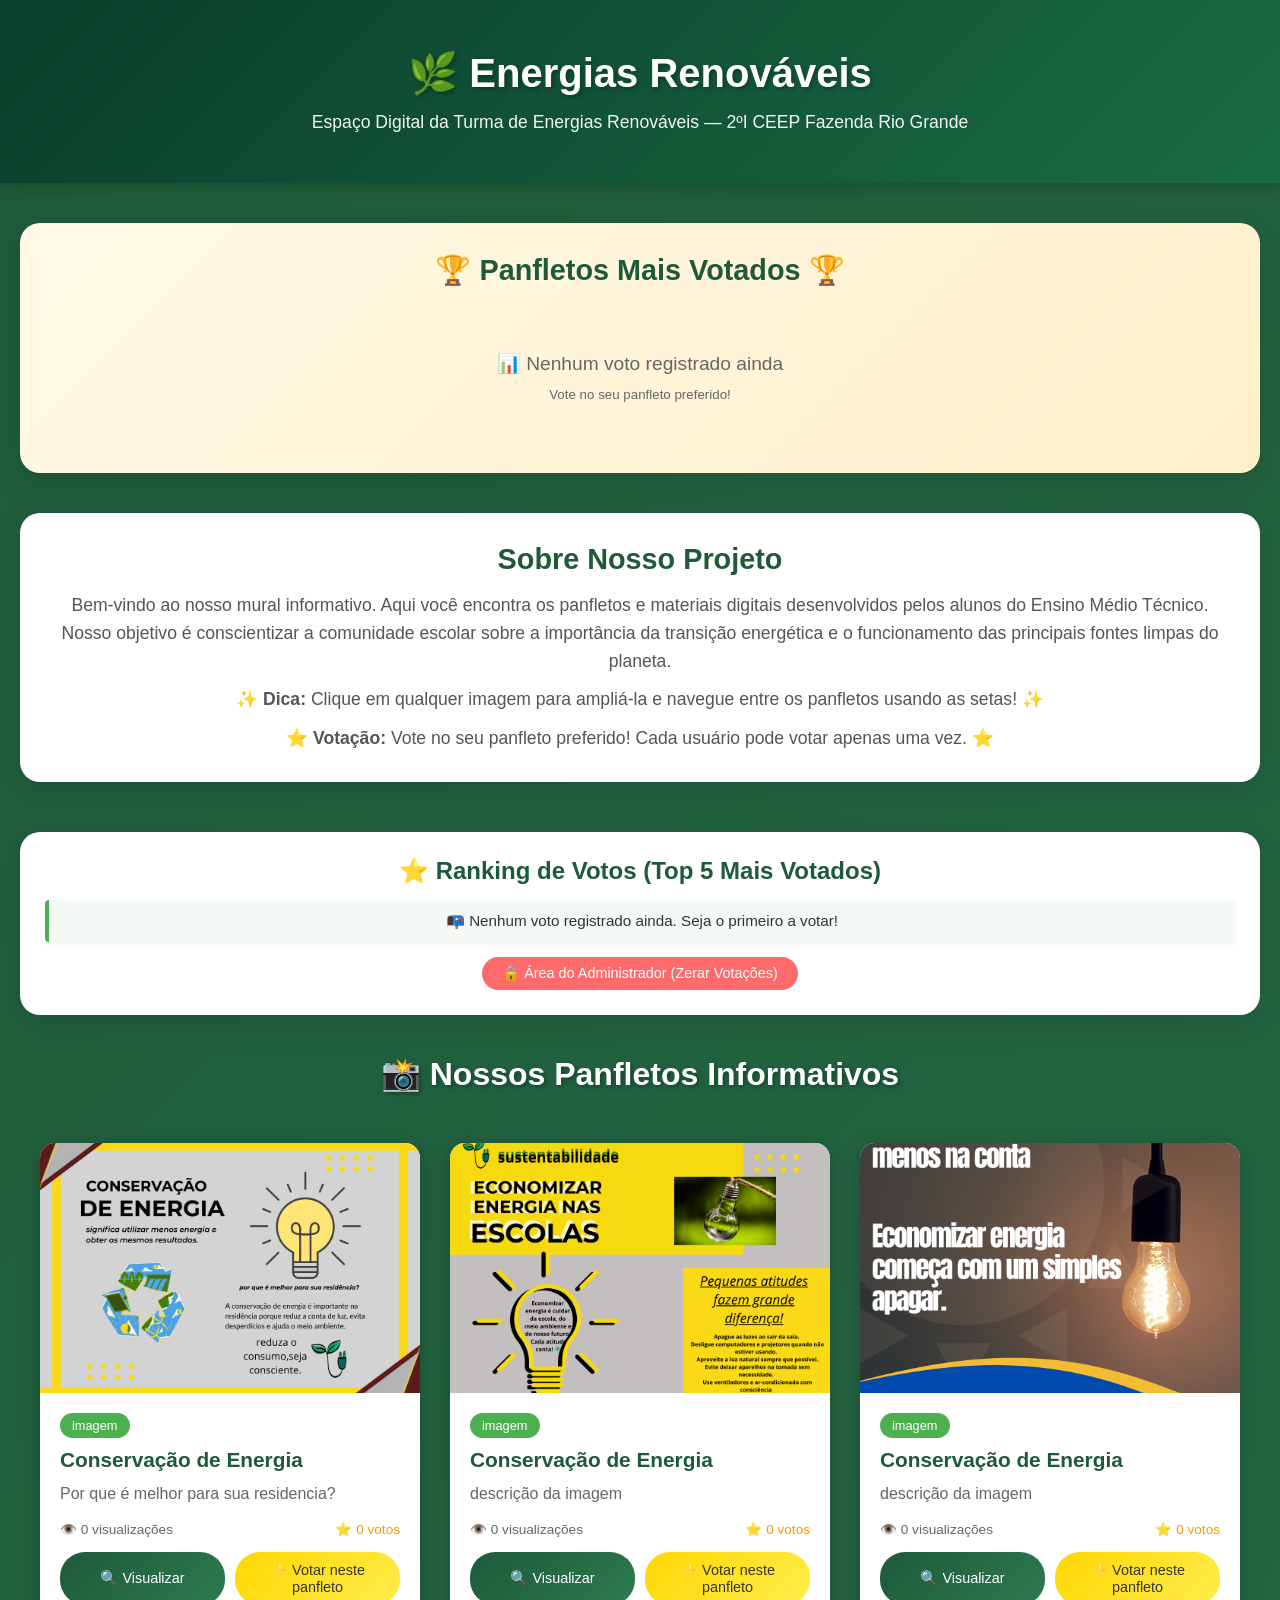
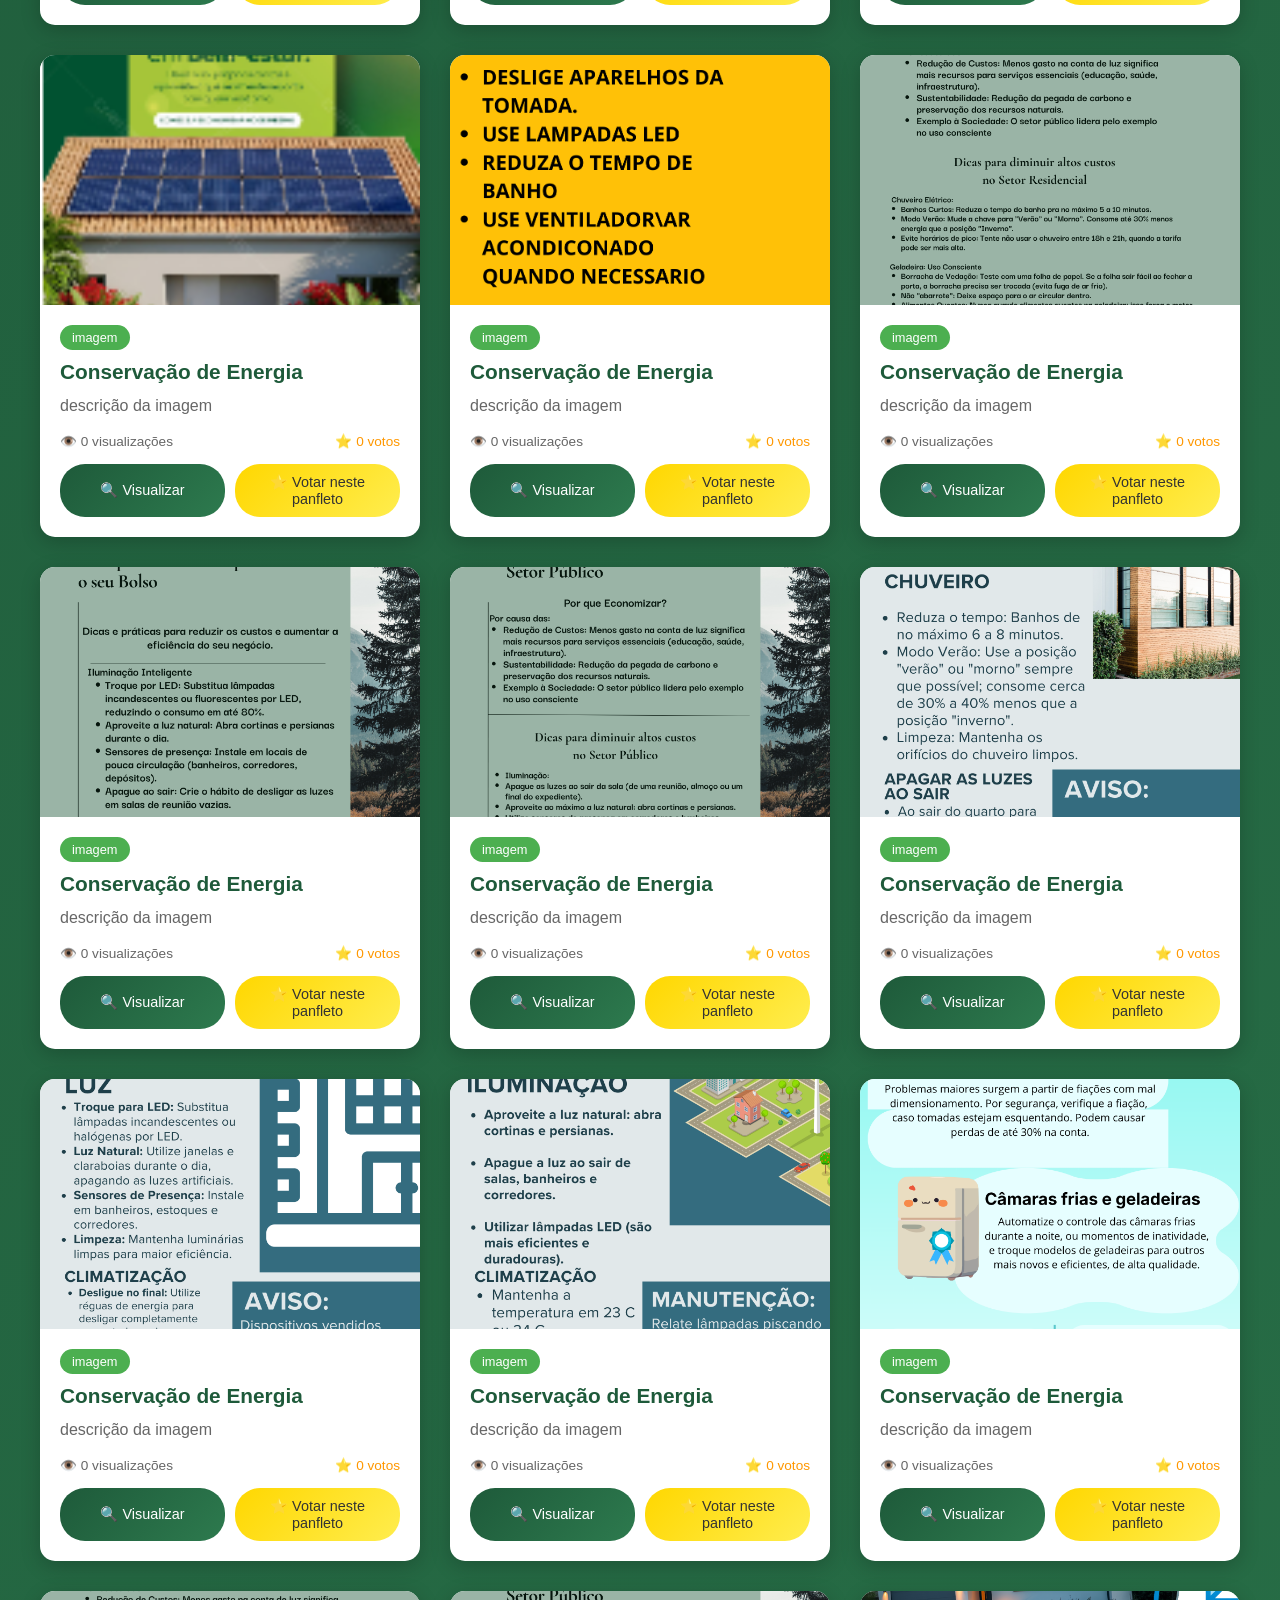
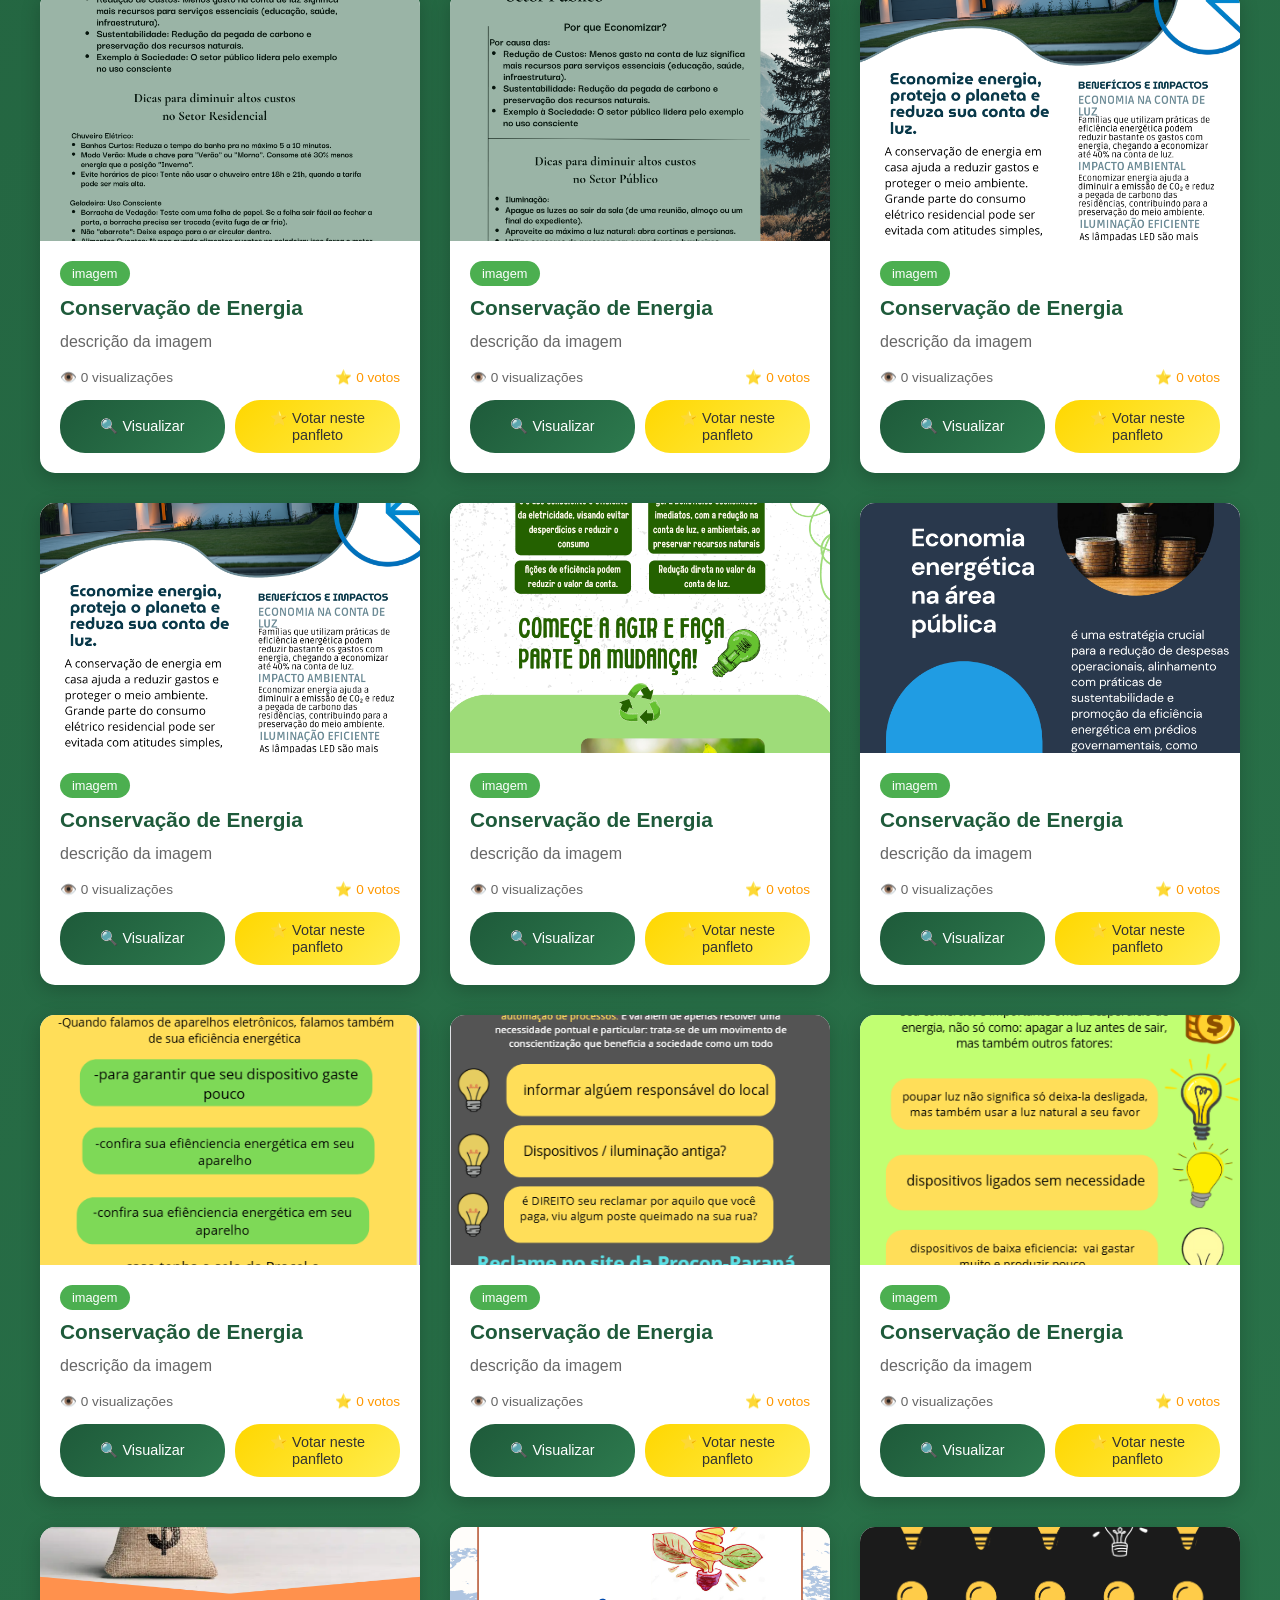
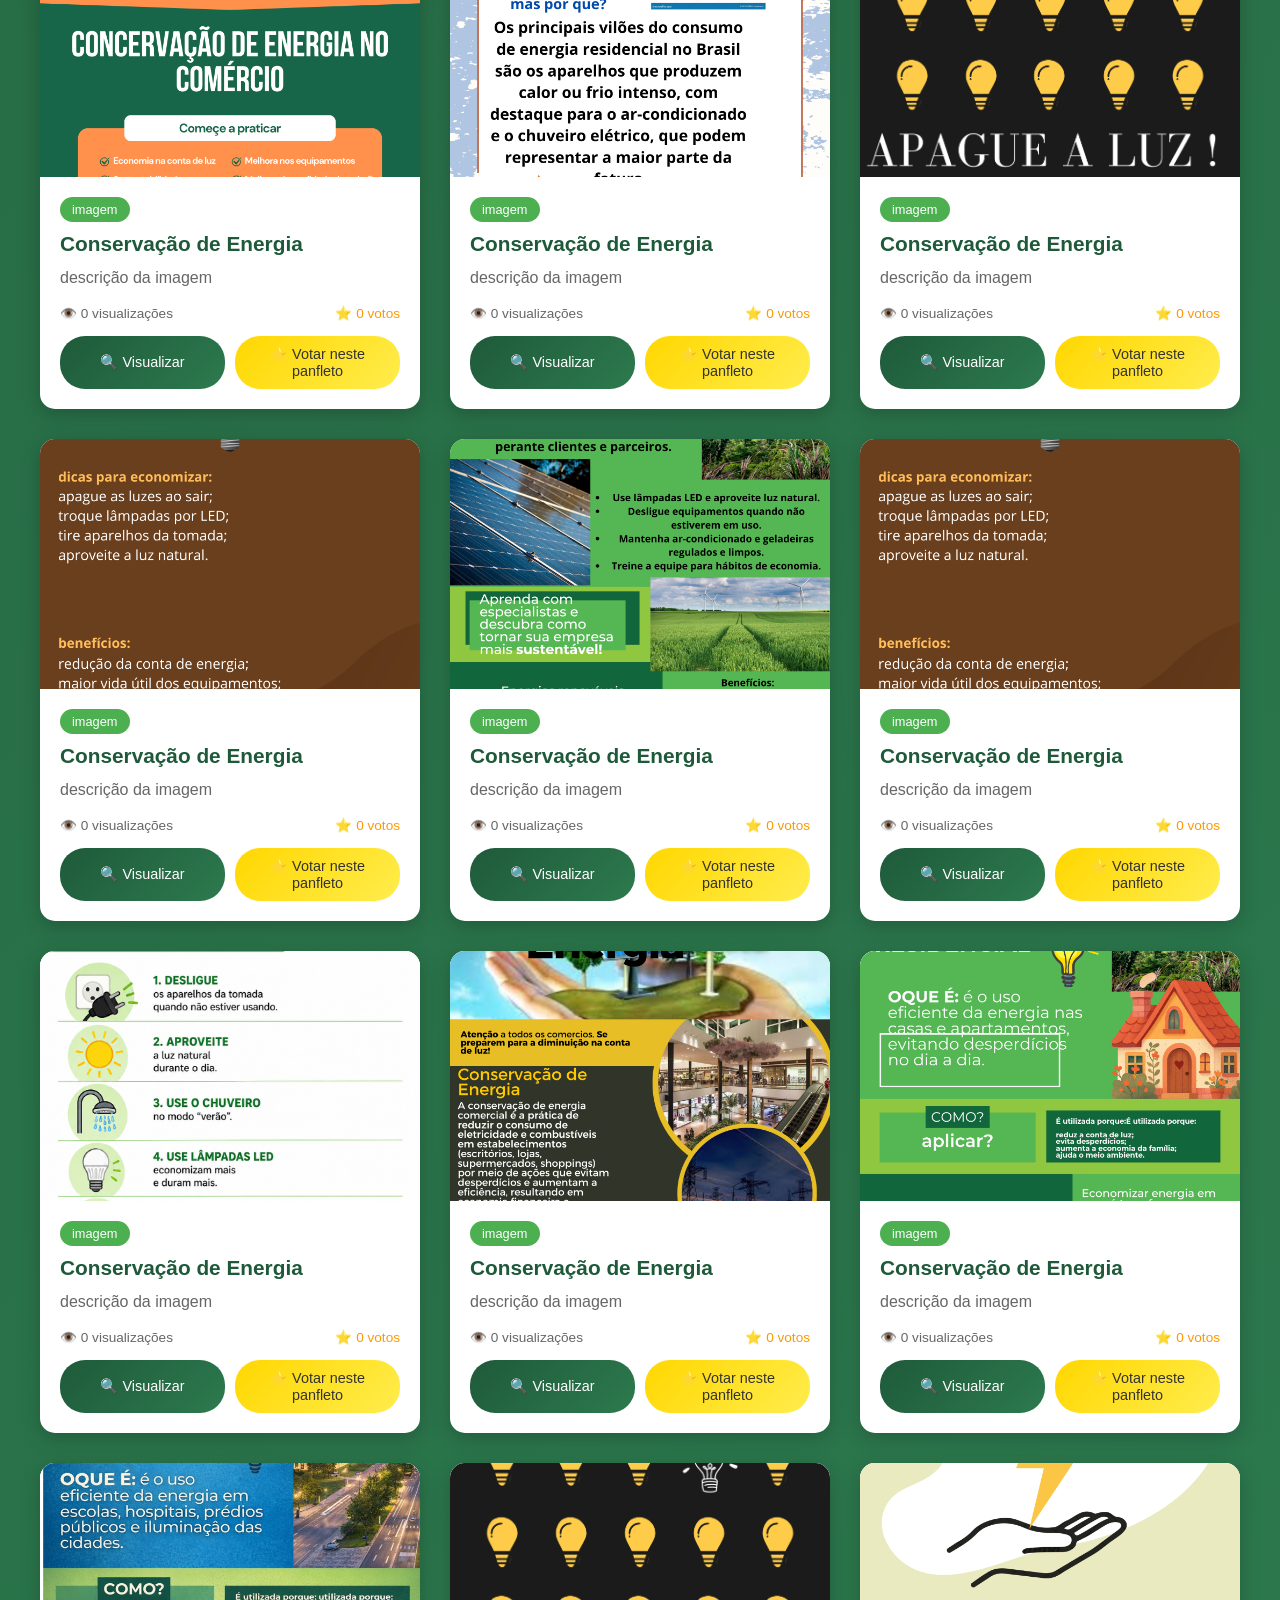
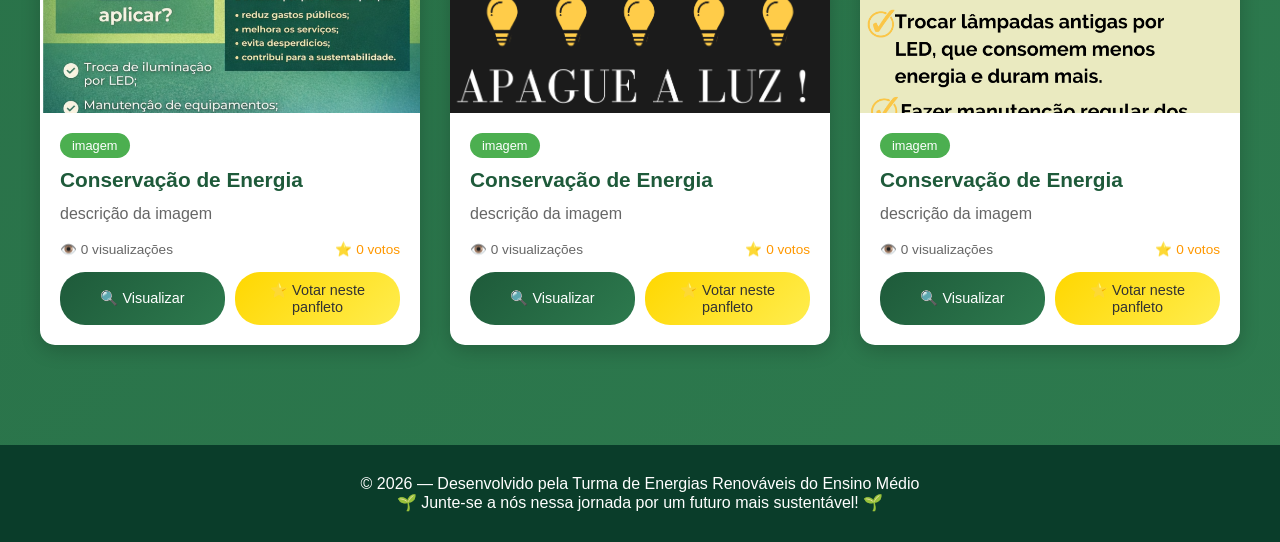
==== commit b0ca3770: "Update index.html" ====
--- a/index.html
+++ b/index.html
@@ -70,4 +70,4 @@
 
     <script src="script.js"></script>
 </body>
-</html>
+</html> 
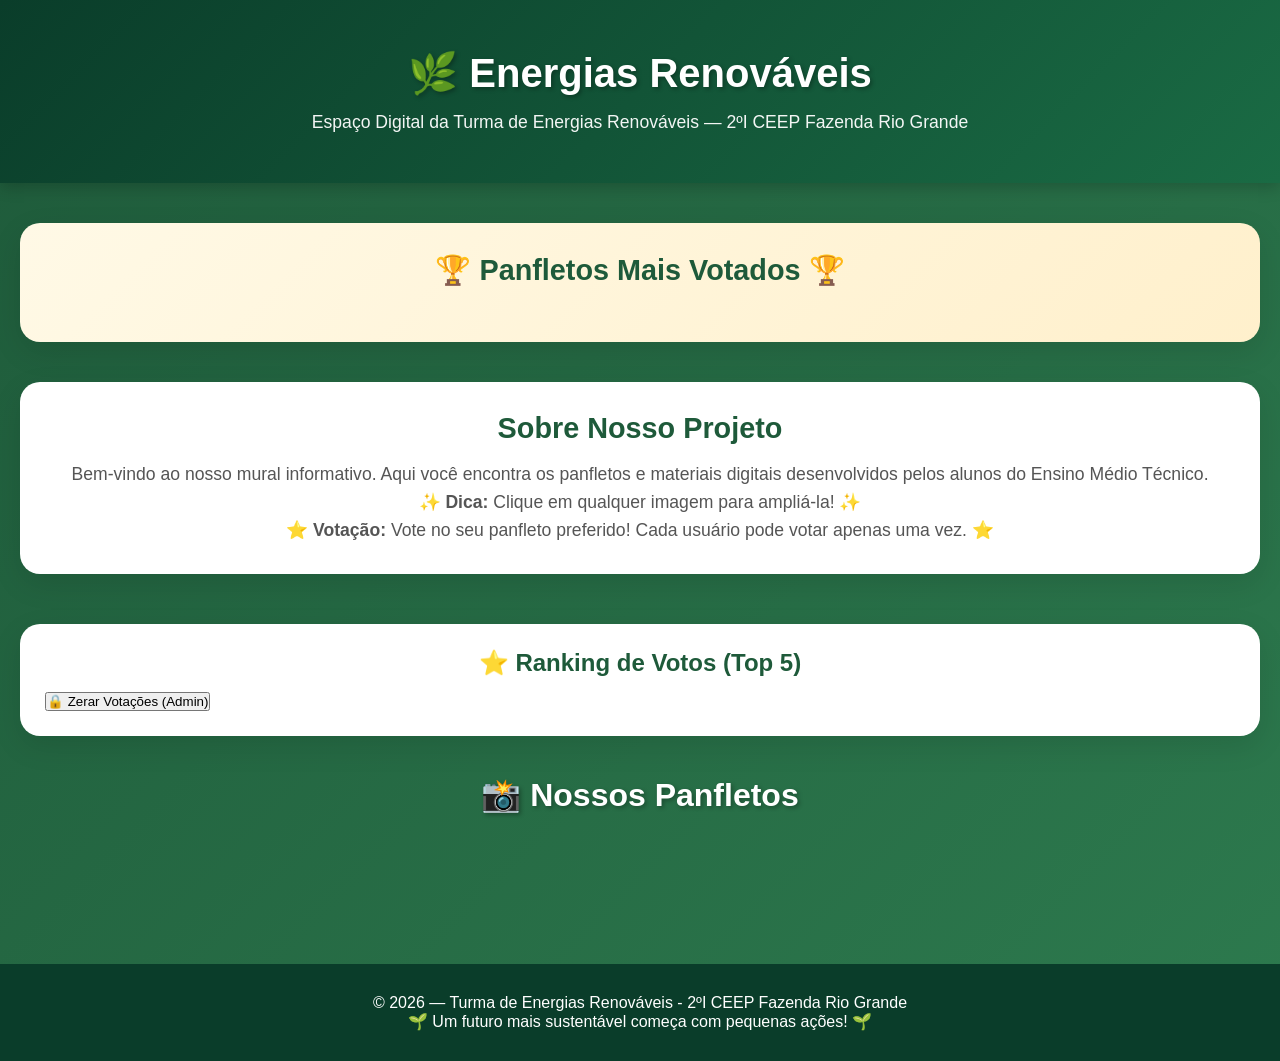
==== commit 514dc6b2: "Update index.html" ====
--- a/index.html
+++ b/index.html
@@ -8,52 +8,39 @@
 </head>
 <body>
 
-    <!-- Cabeçalho do Site -->
     <header>
         <h1>🌿 Energias Renováveis</h1>
         <p>Espaço Digital da Turma de Energias Renováveis — 2ºI CEEP Fazenda Rio Grande</p>
     </header>
 
-    <!-- Conteúdo Principal -->
     <main>
-        
-        <!-- TOP 3 VOTADOS - DESTAQUE NO TOPO -->
+        <!-- TOP 3 VOTADOS -->
         <section class="top-votados">
             <h2>🏆 Panfletos Mais Votados 🏆</h2>
-            <div id="topVotados" class="top-votados-container">
-                <!-- Gerado via JavaScript -->
-            </div>
+            <div id="topVotados" class="top-votados-container"></div>
         </section>
 
-        <!-- Apresentação da Turma -->
+        <!-- Apresentação -->
         <section class="intro">
             <h2>Sobre Nosso Projeto</h2>
-            <p>Bem-vindo ao nosso mural informativo. Aqui você encontra os panfletos e materiais digitais desenvolvidos pelos alunos do Ensino Médio Técnico. Nosso objetivo é conscientizar a comunidade escolar sobre a importância da transição energética e o funcionamento das principais fontes limpas do planeta.</p>
-            <p style="margin-top: 10px;">✨ <strong>Dica:</strong> Clique em qualquer imagem para ampliá-la e navegue entre os panfletos usando as setas! ✨</p>
-            <p style="margin-top: 10px;">⭐ <strong>Votação:</strong> Vote no seu panfleto preferido! Cada usuário pode votar apenas uma vez. ⭐</p>
+            <p>Bem-vindo ao nosso mural informativo. Aqui você encontra os panfletos e materiais digitais desenvolvidos pelos alunos do Ensino Médio Técnico.</p>
+            <p>✨ <strong>Dica:</strong> Clique em qualquer imagem para ampliá-la! ✨</p>
+            <p>⭐ <strong>Votação:</strong> Vote no seu panfleto preferido! Cada usuário pode votar apenas uma vez. ⭐</p>
         </section>
 
-        <!-- Seção de Ranking de Votos -->
+        <!-- Ranking -->
         <section class="ranking-section">
-            <h2>⭐ Ranking de Votos (Top 5 Mais Votados)</h2>
-            <ul id="rankingVotos" class="ranking-list">
-                <!-- Gerado dinamicamente via JS -->
-            </ul>
-            <!-- Botão Admin (opcional) -->
-            <button id="adminResetBtn" class="admin-btn" style="display: block; margin: 15px auto 0; padding: 8px 20px; background: #ff6b6b; color: white; border: none; border-radius: 25px; cursor: pointer; font-size: 0.9em;">
-                🔒 Área do Administrador (Zerar Votações)
-            </button>
+            <h2>⭐ Ranking de Votos (Top 5)</h2>
+            <ul id="rankingVotos" class="ranking-list"></ul>
+            <button id="adminResetBtn" class="admin-btn">🔒 Zerar Votações (Admin)</button>
         </section>
 
-        <!-- Seção Expositiva dos Panfletos -->
-        <h2 class="section-title">📸 Nossos Panfletos Informativos</h2>
-        
-        <div class="grid-panfletos" id="gallery">
-            <!-- As imagens serão inseridas via JavaScript -->
-        </div>
+        <!-- Galeria -->
+        <h2 class="section-title">📸 Nossos Panfletos</h2>
+        <div class="grid-panfletos" id="gallery"></div>
     </main>
 
-    <!-- Modal de ampliação -->
+    <!-- Modal -->
     <div id="modal" class="modal">
         <span class="close-btn">&times;</span>
         <button class="nav-btn prev-btn" id="prevBtn">❮</button>
@@ -62,12 +49,11 @@
         <div class="image-counter" id="imageCounter"></div>
     </div>
 
-    <!-- Rodapé -->
     <footer>
-        <p>&copy; 2026 — Desenvolvido pela Turma de Energias Renováveis do Ensino Médio</p>
-        <p>🌱 Junte-se a nós nessa jornada por um futuro mais sustentável! 🌱</p>
+        <p>&copy; 2026 — Turma de Energias Renováveis - 2ºI CEEP Fazenda Rio Grande</p>
+        <p>🌱 Um futuro mais sustentável começa com pequenas ações! 🌱</p>
     </footer>
 
     <script src="script.js"></script>
 </body>
-</html> 
+</html>
